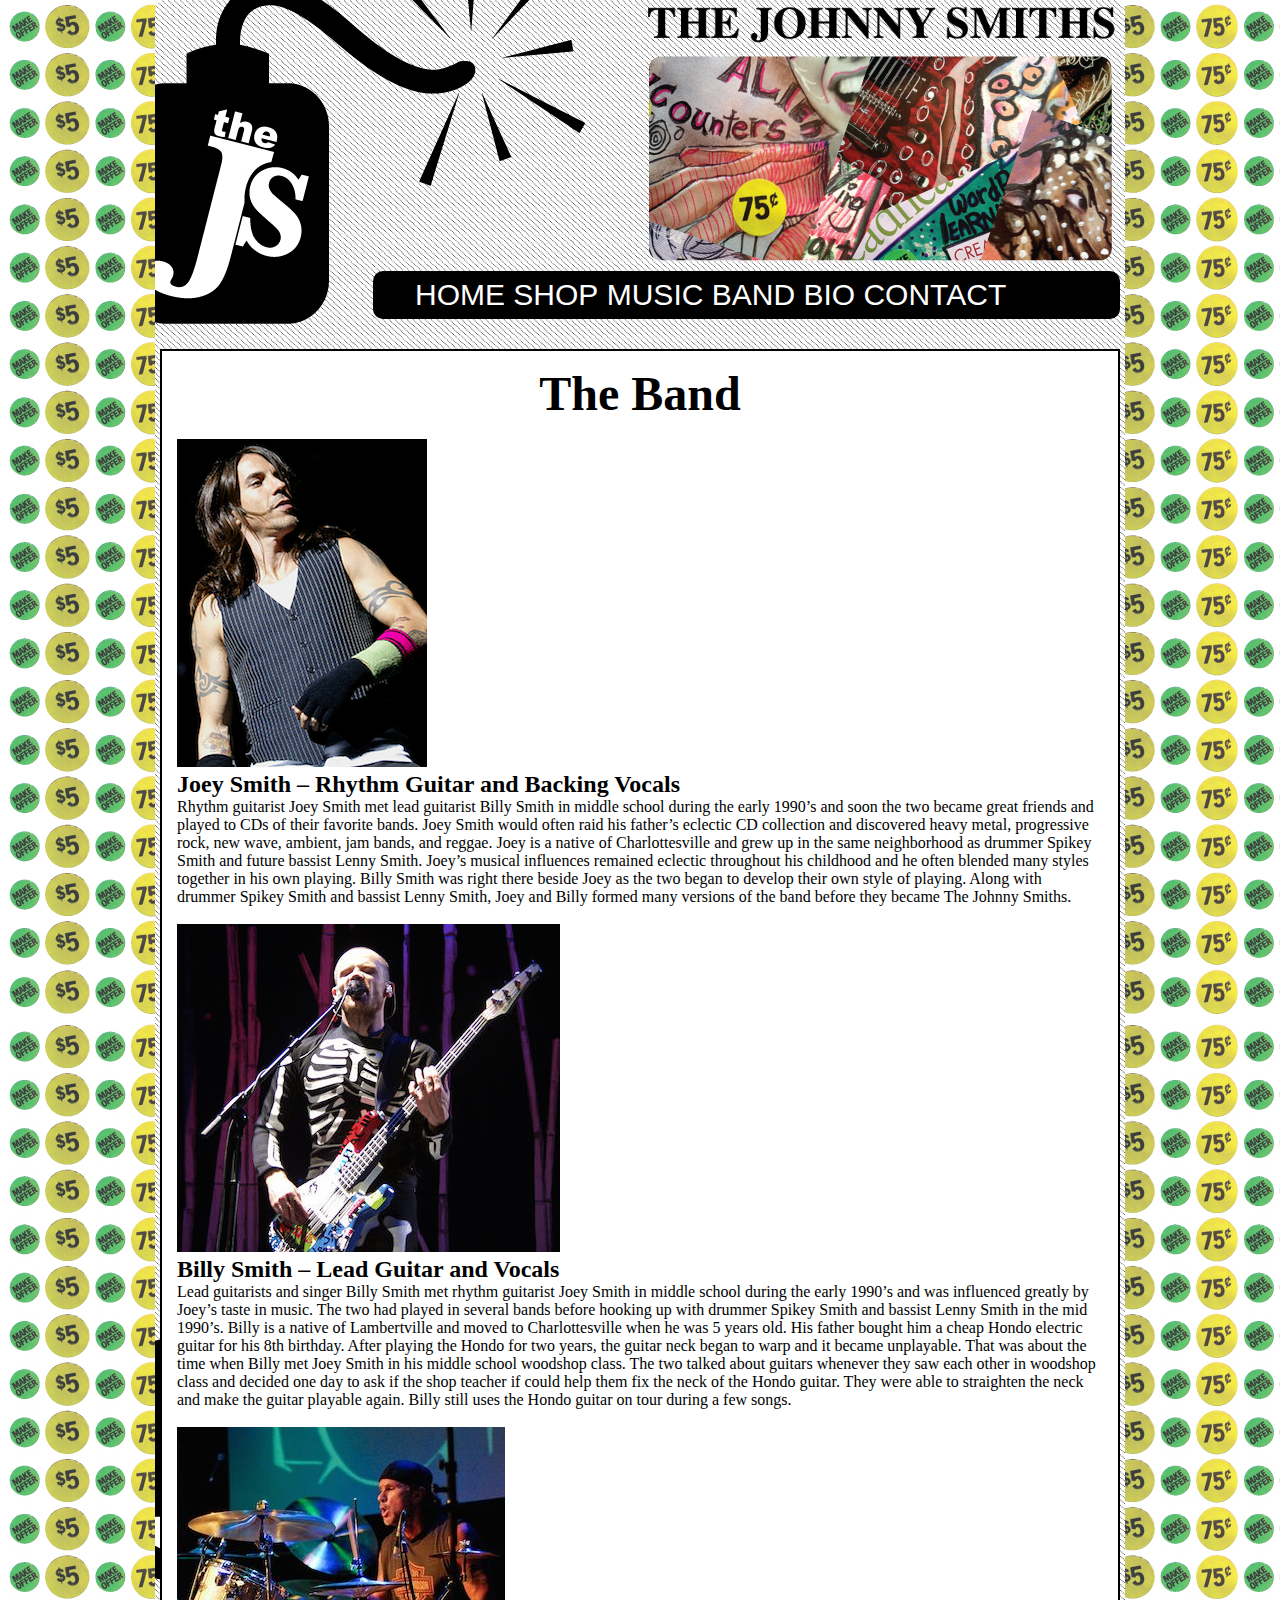
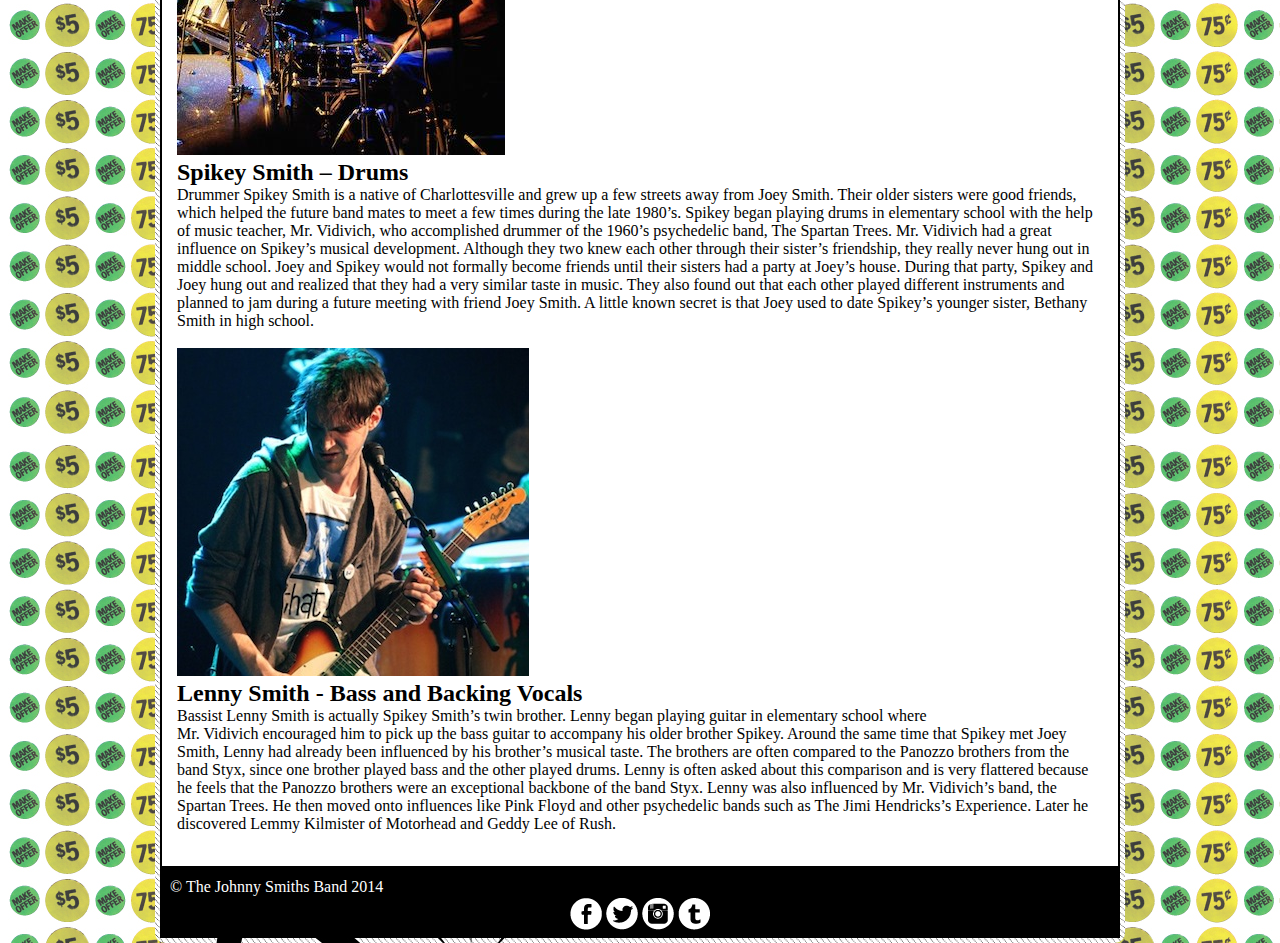
==== bandbio.html @ 7a8f62cf "added" ====
<!doctype html>
<html>
<head>
<meta charset="UTF-8">
<title>The Johnny Smiths: Band Bio</title>
<link href="css/smacss.css" rel="stylesheet" type="text/css">
<script type="text/javascript">
function MM_swapImgRestore() { //v3.0
  var i,x,a=document.MM_sr; for(i=0;a&&i<a.length&&(x=a[i])&&x.oSrc;i++) x.src=x.oSrc;
}
function MM_preloadImages() { //v3.0
  var d=document; if(d.images){ if(!d.MM_p) d.MM_p=new Array();
    var i,j=d.MM_p.length,a=MM_preloadImages.arguments; for(i=0; i<a.length; i++)
    if (a[i].indexOf("#")!=0){ d.MM_p[j]=new Image; d.MM_p[j++].src=a[i];}}
}

function MM_findObj(n, d) { //v4.01
  var p,i,x;  if(!d) d=document; if((p=n.indexOf("?"))>0&&parent.frames.length) {
    d=parent.frames[n.substring(p+1)].document; n=n.substring(0,p);}
  if(!(x=d[n])&&d.all) x=d.all[n]; for (i=0;!x&&i<d.forms.length;i++) x=d.forms[i][n];
  for(i=0;!x&&d.layers&&i<d.layers.length;i++) x=MM_findObj(n,d.layers[i].document);
  if(!x && d.getElementById) x=d.getElementById(n); return x;
}

function MM_swapImage() { //v3.0
  var i,j=0,x,a=MM_swapImage.arguments; document.MM_sr=new Array; for(i=0;i<(a.length-2);i+=3)
   if ((x=MM_findObj(a[i]))!=null){document.MM_sr[j++]=x; if(!x.oSrc) x.oSrc=x.src; x.src=a[i+2];}
}
</script>
</head>

<body onLoad="MM_preloadImages('file:///GUTHRIE/Art Inst./Spring Classes 2014/Intermediate Web Design/projects/proj4/site/images/namelogo2.png','file:///GUTHRIE/Art Inst./Spring Classes 2014/Intermediate Web Design/projects/proj4/site/images/sk8tarded2.png')"> 

	<div id="container">
	
		<div class="layout-mainlogo">
			<a href="#" onMouseOut="MM_swapImgRestore()" onMouseOver="MM_swapImage('the johnny smiths band','','file:images/namelogo2.png"><img src="images/namelogo.png" alt="the johnny smiths band" width="479" height="40" id="thejohnnysmithsband">
			</a>
  
   	 		<a href="music.html"><img src="images/headerimage.png" width="479" height="218" alt="album covers"></a> 
  
  		</div>
		<div class="layout-linkbar">
			<nav>
				<ul>
					<li><a href="index.html">HOME</a></li>
  					<li><a href="shop.html">SHOP</a></li>
    				<li><a href="music.html">MUSIC</a></li>
  					<li><a href="bandbio.html">BAND BIO</a></li>
  					<li><a href="contact.html">CONTACT</a></li>
  				</ul>
			</nav>
		</div>

<br>
	
  <div class="layout-bandbiocontent">
  <h1 div class="layout-h1position">The Band</h1>
  <br>

<img src="images/bandmember1.jpg" alt="Joey Smith">
<br>

<h2>Joey Smith – Rhythm Guitar and Backing Vocals<br>
</h2>
<p div class="layout-bandmemberinfo">Rhythm guitarist Joey Smith met lead guitarist Billy Smith in middle school during the early 1990’s and soon the two became great friends and played to CDs of their favorite bands. Joey Smith would often raid his father’s eclectic CD collection and discovered heavy metal, progressive rock, new wave, ambient, jam bands, and reggae.
  
  Joey is a native of Charlottesville and grew up in the same neighborhood as drummer Spikey Smith and future bassist Lenny Smith. Joey’s musical influences remained eclectic throughout his childhood and he often blended many styles together in his own playing. Billy Smith was right there beside Joey as the two began to develop their own style of playing. Along with drummer Spikey Smith and bassist Lenny Smith, Joey and Billy formed many versions of the band before they became The Johnny Smiths.</p>
<br>

<img src="images/bandmember2.jpg" alt="Billy Smith">
<br>
  
  <h2>Billy Smith – Lead Guitar and Vocals</h2>
<p div class="layout-bandmemberinfo">Lead guitarists and singer Billy Smith met rhythm guitarist Joey Smith in middle school during the early 1990’s and was influenced greatly by Joey’s taste in music. The two had played in several bands before hooking up with drummer Spikey Smith and bassist Lenny Smith in the mid 1990’s. 
Billy is a native of Lambertville and moved to Charlottesville when he was 5 years old. His father bought him a cheap Hondo electric guitar for his 8th birthday. After playing the Hondo for two years, the guitar neck began to warp and it became unplayable. That was about the time when Billy met Joey Smith in his middle school woodshop class. The two talked about guitars whenever they saw each other in woodshop class and decided one day to ask if the shop teacher if could help them fix the neck of the Hondo guitar. They were able to straighten the neck and make the guitar playable again. Billy still uses the Hondo guitar on tour during a few songs. </p>
<br>

<img src="images/bandmember3.jpg" alt="Spikey Smith">
<br>

<h2>Spikey Smith – Drums</h2>

<p div class="layout-bandmemberinfo">Drummer Spikey Smith is a native of Charlottesville and grew up a few streets away from Joey Smith. Their older sisters were good friends, which helped the future band mates to meet a few times during the late 1980’s. Spikey began playing drums in elementary school with the help of music teacher, Mr. Vidivich, who accomplished drummer of the 1960’s psychedelic band, The Spartan Trees. Mr. Vidivich had a great influence on Spikey’s musical development.

Although they two knew each other through their sister’s friendship, they really never hung out in middle school. Joey and Spikey would not formally become friends until their sisters had a party at Joey’s house. During that party, Spikey and Joey hung out and realized that they had a very similar taste in music. They also found out that each other played different instruments and planned to jam during a future meeting with friend Joey Smith. A little known secret is that Joey used to date Spikey’s younger sister, Bethany Smith in high school.</p>
<br>

<img src="images/bandmember4.jpg" alt="Lenny Smith">
<br>

<h2>Lenny Smith - Bass and Backing Vocals</h2>
<p div class="layout-bandmemberinfo">Bassist Lenny Smith is actually Spikey Smith’s twin brother. Lenny began playing guitar in elementary school where </p>
<p div class="layout-bandmemberinfo">Mr. Vidivich encouraged him to pick up the bass guitar to accompany his older brother Spikey. Around the same time that Spikey met Joey Smith, Lenny had already been influenced by his brother’s musical taste. The brothers are often compared to the Panozzo brothers from the band Styx, since one brother played bass and the other played drums. Lenny is often asked about this comparison and is very flattered because he feels that the Panozzo brothers were an exceptional backbone of the band Styx.  
  
  Lenny was also influenced by Mr. Vidivich’s band, the Spartan Trees. He then moved onto influences like Pink Floyd and other psychedelic bands such as The Jimi Hendricks’s Experience. Later he discovered Lemmy Kilmister of Motorhead and Geddy Lee of Rush.</p>



  <br>
  
  
  
  </div>



<footer>
<p>© <a href="index.html">The Johnny Smiths Band</a> 2014</p> <div class="layout-socialnetworkcontent"><a href="https://www.facebook.com/boltzonboard" target="_blank" onMouseOver="MM_swapImage('facebook','','images/facebook2.png',1)" onMouseOut="MM_swapImgRestore()"><img src="images/facebook.png" alt="facebook" width="36" height="35" id="facebook"></a><a href="https://twitter.com/boltzonboard" target="_blank" onMouseOver="MM_swapImage('twitter','','images/twitter2.png',1)" onMouseOut="MM_swapImgRestore()"><img src="images/twitter.png" alt="twitter" width="36" height="35" id="twitter"></a><a href="http://instagram.com/boltzonboard#" target="_blank" onMouseOver="MM_swapImage('instgram','','images/instagram2.png',1)" onMouseOut="MM_swapImgRestore()"><img src="images/instagram.png" alt="instgram" width="36" height="35" id="instgram"></a><a href="http://boltzonboard.tumblr.com/" target="_blank" onMouseOver="MM_swapImage('tumblr','','images/tumblr2.png',1)" onMouseOut="MM_swapImgRestore()"><img src="images/tumblr.png" alt="tumblr" width="36" height="35" id="tumblr"></a></div>

</footer>









</div>
</body>
</html>
---- css/smacss.css ----
@charset "UTF-8";
/* CSS Document */




/* Base */

*{
	margin:0;
	padding:0;
}

body {
	background-image:url(../images/background.jpg)
}

header {
	margin-right: auto;
	margin-left: auto;
	text-align:right;
}

footer {
	height:50px;
	background-color:#000;
	color:#FFF;
	left: auto;
	top: auto;
	right: auto;
	bottom: auto;
	margin: auto;
	padding:10px;
	clear:both;
	
}

nav {
	width: 698px;
	background-color: #000;
	-webkit-border-radius: 10px 10px 10px 10px;
	border-radius: 10px 10px 10px 10px;
	font-family: "Arial Black", Gadget, sans-serif;
	color: #FFF;
	text-decoration: none;
	font-style: normal;
	line-height: normal;
	font-weight: normal;
	font-variant: normal;
	text-transform: none;
	list-style-type: none;
	float: right;
	padding: 7px;
	font-size: 30px;
	padding-left: 42px;	
}

nav li {
	display:inline;
}

a:link {
	color: #FFF;
	text-decoration: none;
}
a:visited {
	text-decoration: none;
	color: #FFF;
}
a:hover {
	text-decoration: none;
	color: #999;
}
a:active {
	text-decoration: none;
	color: #333;
}


audio {
	width:390px;
	padding:5px;
		
}


form {
	background-color:#000;
	width:400px;
	padding:10px;
	overflow:hidden;
	margin:20px;
	-webkit-border-radius: 10px 10px 10px 10px;
	border-radius: 10px 10px 10px 10px;
}

fieldset{
	border:none;
	margin-bottom:25px;
}

legend{
	text-transform: uppercase;
	margin-bottom: 10px;
	padding: 5px;
	border-bottom: 1px solid black;
	color: #FFF;
}

label{
	color:#FFF;
}

textarea{
	width:300px;
	height:150px;
}

form li{
	list-style:none;
	margin-bottom:10px;
	  
}




/* Layout */

#container {
	width:960px;
	background-image:url(../images/backgroundfront.jpg);
	background-repeat:repeat-y;
	margin-right: auto;
	margin-left: auto;
	padding:5px;
	-webkit-border-radius: 10px 10px 10px 10px;
	border-radius: 10px 10px 10px 10px;
}


.layout-linkbar {
	height:60px;
	left: auto;
	top: auto;
	right: auto;
	bottom: auto;
	margin: auto;
}

.layout-albumcontent {
	width:400px;
	margin: auto;
	text-align:center;
	float:left;
}
#layout-bandmemberinfo {
	background-color: #000;
	font-family: "Arial Black", Gadget, sans-serif;
	color: #FFF;
	width:100px;	
}
.layout-albumcover {
	width:386px;
	background-color:#000;
	color:#fff;
	left: auto;
	top: auto;
	right: auto;
	bottom: auto;
	margin: auto;
	padding:7px;
	text-align:center;
}
.layout-maincontent {
	margin: auto;
	text-align:center;
}
.layout-bandbiocontent {
	background-color: #FFF;
	border: 2px solid #000;
	color: #000;	
	padding:15px;
	
}
.layout-h1position {
	text-align:center;
	font-size: 3em;
}
.layout-paragraphfontsize {
	font-size:16px;
}
.layout-contactcontent {
	text-align:center;
	float:left;
	padding:20px;
}
#layout-adpositioning {
	text-align:center;
	float:right;
	padding:20px;
}
#layout-musicsection {
	width:800px;
	margin:auto;
}
#layout-twittertitle {
	width:180px;
	margin:auto;
	background-color:#000;
	font-family:Arial, Helvetica, sans-serif;
	font-size:17px;
	color:#FFF;
	-webkit-border-radius: 10px 10px 10px 10px;
	border-radius: 10px 10px 10px 10px;
	text-align:center;
	padding-top:4px;
	padding-bottom:4px;
	padding-left:2px;
	padding-right:2px;
}
#layout-shopcontent {
	text-align:center;
}
#layout-copyrightsection {
	width:750px;
	margin:auto;
	background-color:#000;
	font-family:Arial, Helvetica, sans-serif;
	font-size:15px;
	color:#FFF;
	-webkit-border-radius: 10px 10px 10px 10px;
	border-radius: 10px 10px 10px 10px;
	text-align:center;
	padding-top:4px;
	padding-bottom:4px;
	padding-left:2px;
	padding-right:2px;
}
.layout-socialnetworkcontent {
	text-align:center;
}
.layout-mainlogo {
	text-align:right;
}
#layout-tourdatesection {
	margin: auto;
	float:left;
}
#layout-maininfosection {
	width: 707px;
	height: 242px;
	float: right;
	padding:10px;
	background-color: #FFF;
	border: 2px solid #000;	
	-webkit-border-radius: 10px 10px 10px 10px;
	border-radius: 10px 10px 10px 10px;
}
#layout-mainphotosection {
	float: right;
}
#layout-submitbutton {
	float:right;
}
/* Module */
/* State */
/* Theme */

#maininfo p::first-letter {
    font-size: 200%;
    color: #000;
}
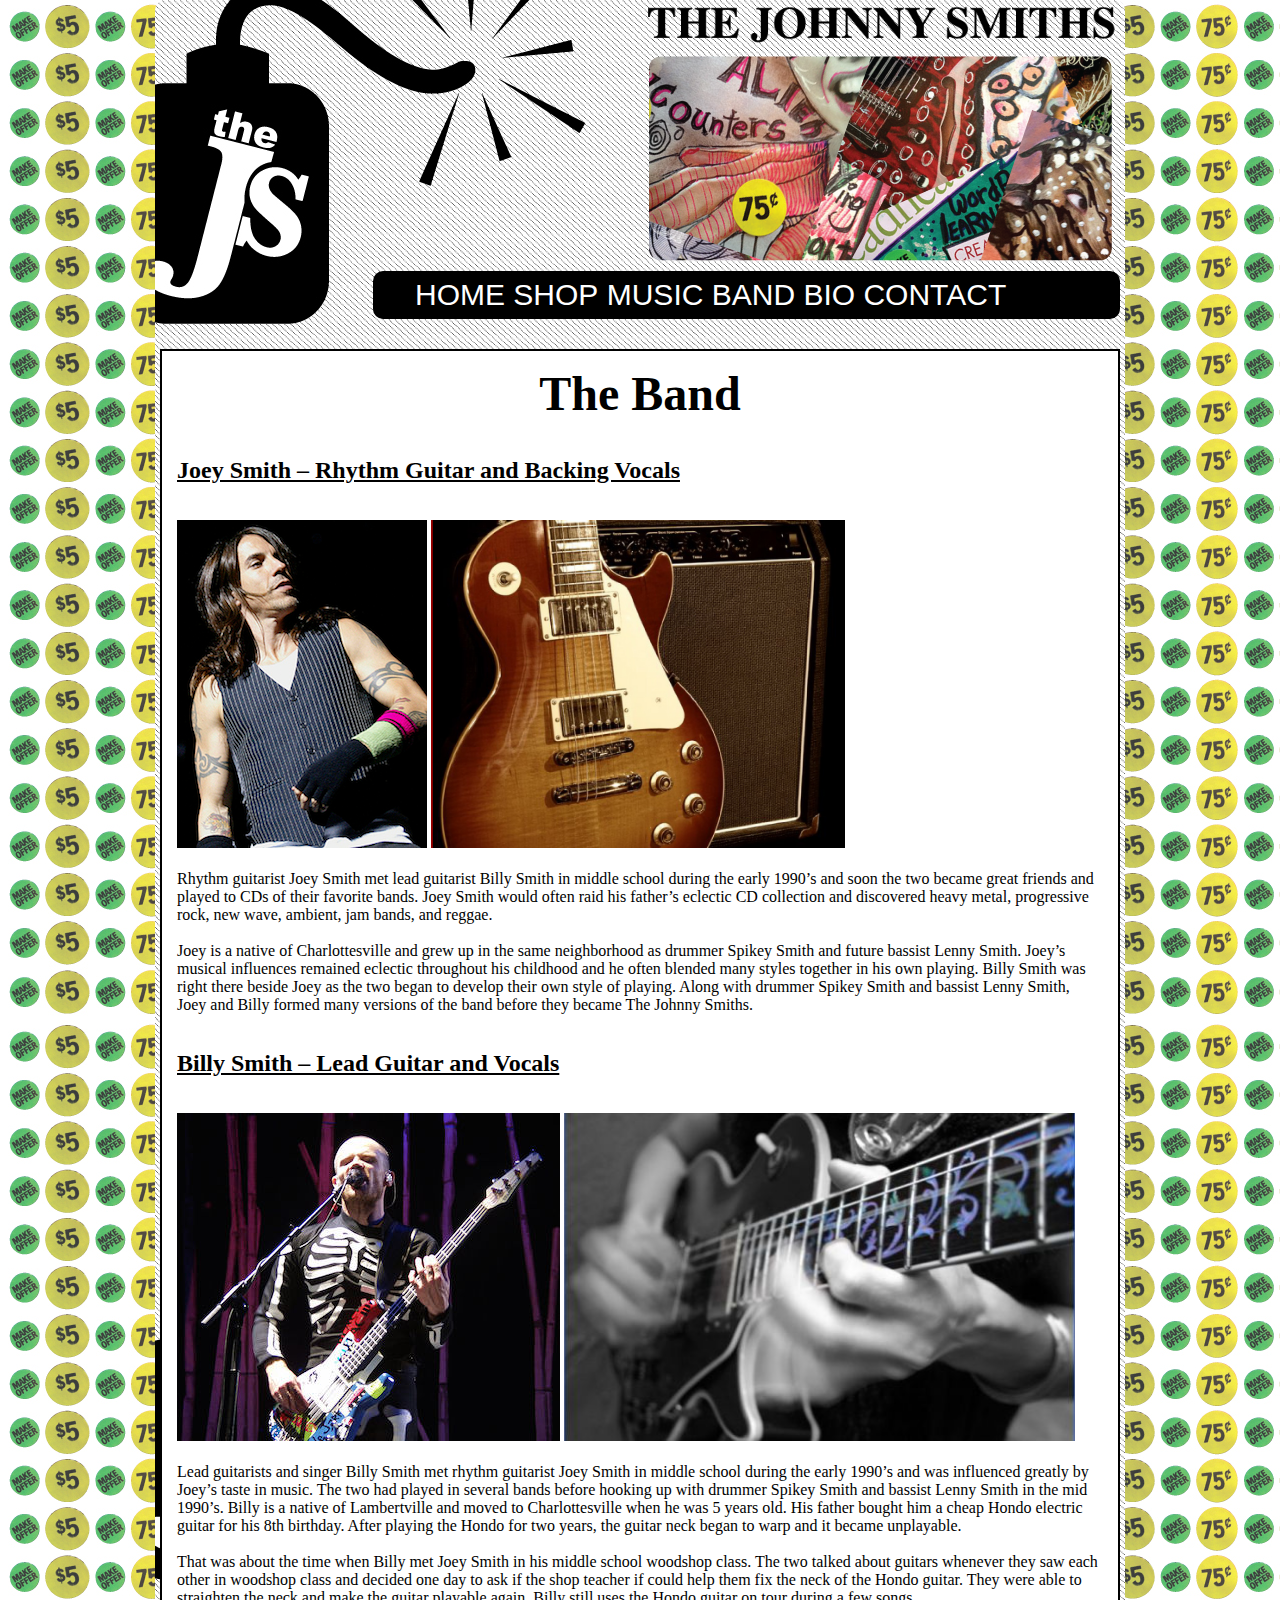
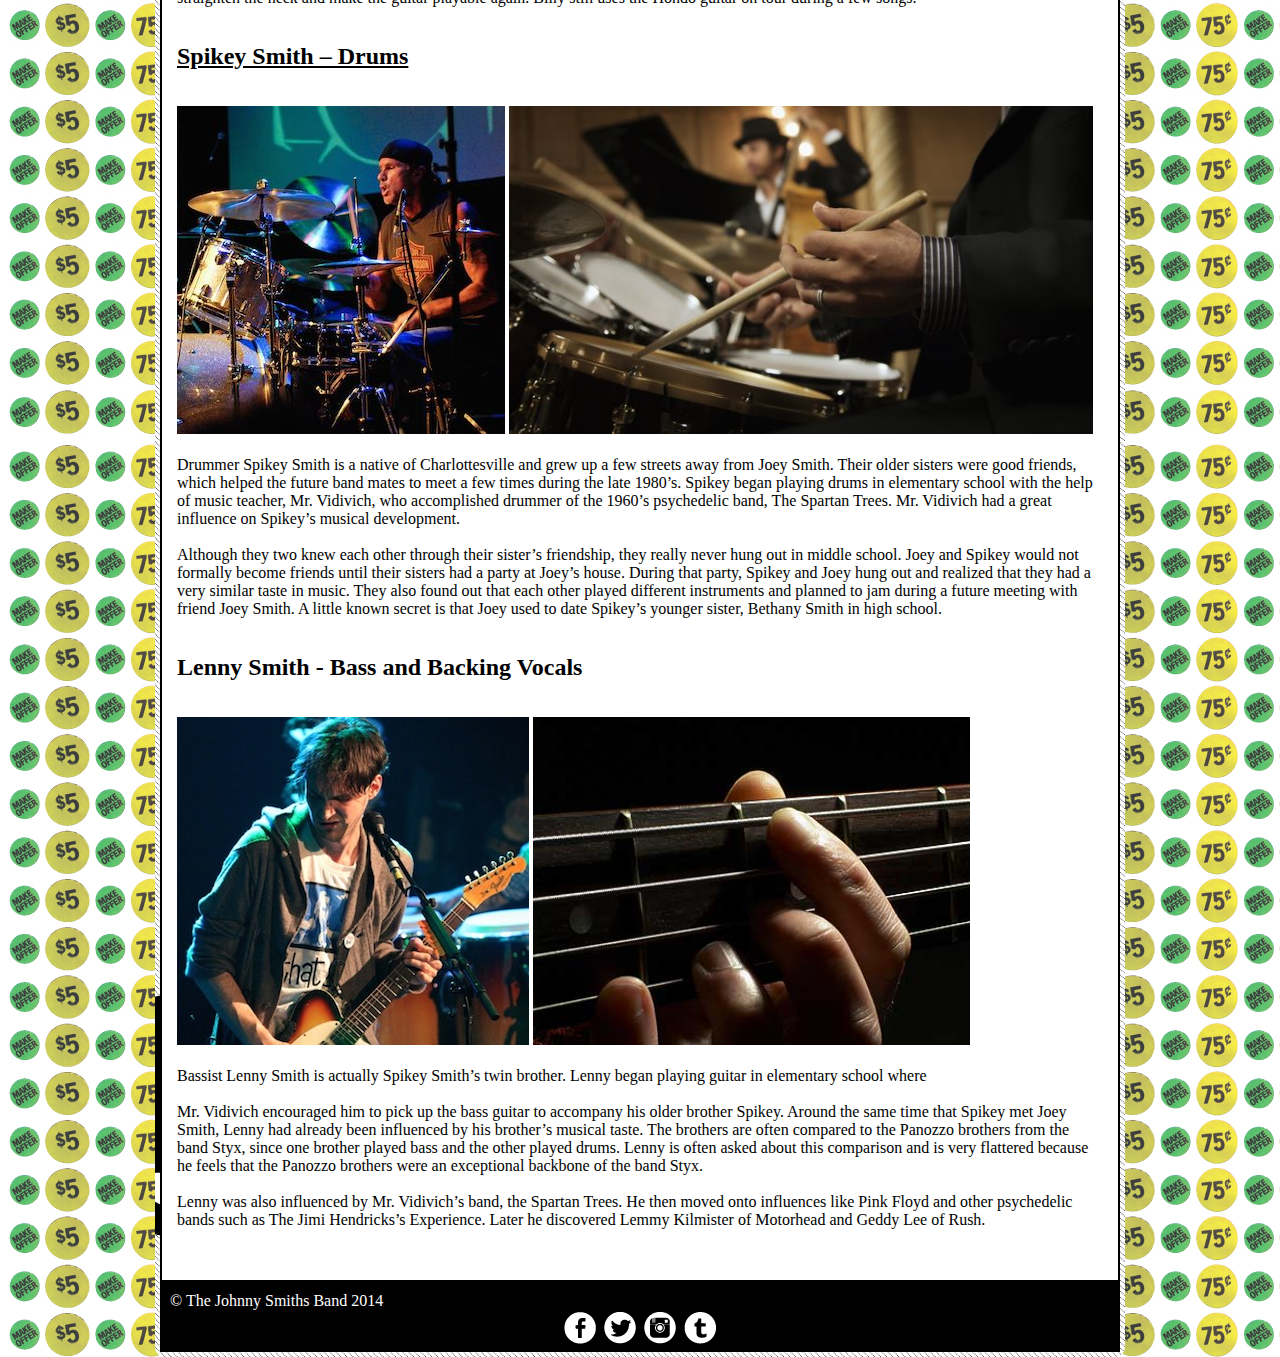
==== commit bfa0a8de: "updated" ====
--- a/bandbio.html
+++ b/bandbio.html
@@ -53,70 +53,70 @@
 		</div>
 
 <br>
-	
-  <div class="layout-bandbiocontent">
-  <h1 div class="layout-h1position">The Band</h1>
-  <br>
-
-<img src="images/bandmember1.jpg" alt="Joey Smith">
-<br>
-
-<h2>Joey Smith – Rhythm Guitar and Backing Vocals<br>
-</h2>
-<p div class="layout-bandmemberinfo">Rhythm guitarist Joey Smith met lead guitarist Billy Smith in middle school during the early 1990’s and soon the two became great friends and played to CDs of their favorite bands. Joey Smith would often raid his father’s eclectic CD collection and discovered heavy metal, progressive rock, new wave, ambient, jam bands, and reggae.
+	<div class="layout-bandbiocontent">
+  		<h1 div class="layout-h1position">The Band</h1>
+  			<br><br>
+  			<h2><u>Joey Smith – Rhythm Guitar and Backing Vocals</u></h2>
+			<br><br>
+				<img src="images/bandmember1.jpg" alt="Joey Smith" height="328px">
+				<img src="images/bandbio/1.jpg" alt="Joey Smith" height="328px">
+			<br><br>
+					
+						<p div class="layout-bandmemberinfo">Rhythm guitarist Joey Smith met lead guitarist Billy Smith in middle school during the early 1990’s and soon the two became great friends and played to CDs of their favorite bands. Joey Smith would often raid his father’s eclectic CD collection and discovered heavy metal, progressive rock, new wave, ambient, jam bands, and reggae.</p>
+  			<br>
+ 						<p div class="layout-bandmemberinfo">Joey is a native of Charlottesville and grew up in the same neighborhood as drummer Spikey Smith and future bassist Lenny Smith. Joey’s musical influences remained eclectic throughout his childhood and he often blended many styles together in his own playing. Billy Smith was right there beside Joey as the two began to develop their own style of playing. Along with drummer Spikey Smith and bassist Lenny Smith, Joey and Billy formed many versions of the band before they became The Johnny Smiths.</p>
+			<br><br>
+			
+		<h2><u>Billy Smith – Lead Guitar and Vocals</u></h2>
+			<br><br>
+				<img src="images/bandmember2.jpg" alt="Billy Smith" height="328px">
+				<img src="images/bandbio/2.jpg" alt="Billy Smith" height="328px">
+			<br><br>
   
-  Joey is a native of Charlottesville and grew up in the same neighborhood as drummer Spikey Smith and future bassist Lenny Smith. Joey’s musical influences remained eclectic throughout his childhood and he often blended many styles together in his own playing. Billy Smith was right there beside Joey as the two began to develop their own style of playing. Along with drummer Spikey Smith and bassist Lenny Smith, Joey and Billy formed many versions of the band before they became The Johnny Smiths.</p>
-<br>
-
-<img src="images/bandmember2.jpg" alt="Billy Smith">
-<br>
-  
-  <h2>Billy Smith – Lead Guitar and Vocals</h2>
-<p div class="layout-bandmemberinfo">Lead guitarists and singer Billy Smith met rhythm guitarist Joey Smith in middle school during the early 1990’s and was influenced greatly by Joey’s taste in music. The two had played in several bands before hooking up with drummer Spikey Smith and bassist Lenny Smith in the mid 1990’s. 
-Billy is a native of Lambertville and moved to Charlottesville when he was 5 years old. His father bought him a cheap Hondo electric guitar for his 8th birthday. After playing the Hondo for two years, the guitar neck began to warp and it became unplayable. That was about the time when Billy met Joey Smith in his middle school woodshop class. The two talked about guitars whenever they saw each other in woodshop class and decided one day to ask if the shop teacher if could help them fix the neck of the Hondo guitar. They were able to straighten the neck and make the guitar playable again. Billy still uses the Hondo guitar on tour during a few songs. </p>
-<br>
-
-<img src="images/bandmember3.jpg" alt="Spikey Smith">
-<br>
-
-<h2>Spikey Smith – Drums</h2>
-
-<p div class="layout-bandmemberinfo">Drummer Spikey Smith is a native of Charlottesville and grew up a few streets away from Joey Smith. Their older sisters were good friends, which helped the future band mates to meet a few times during the late 1980’s. Spikey began playing drums in elementary school with the help of music teacher, Mr. Vidivich, who accomplished drummer of the 1960’s psychedelic band, The Spartan Trees. Mr. Vidivich had a great influence on Spikey’s musical development.
-
-Although they two knew each other through their sister’s friendship, they really never hung out in middle school. Joey and Spikey would not formally become friends until their sisters had a party at Joey’s house. During that party, Spikey and Joey hung out and realized that they had a very similar taste in music. They also found out that each other played different instruments and planned to jam during a future meeting with friend Joey Smith. A little known secret is that Joey used to date Spikey’s younger sister, Bethany Smith in high school.</p>
-<br>
-
-<img src="images/bandmember4.jpg" alt="Lenny Smith">
-<br>
-
-<h2>Lenny Smith - Bass and Backing Vocals</h2>
-<p div class="layout-bandmemberinfo">Bassist Lenny Smith is actually Spikey Smith’s twin brother. Lenny began playing guitar in elementary school where </p>
-<p div class="layout-bandmemberinfo">Mr. Vidivich encouraged him to pick up the bass guitar to accompany his older brother Spikey. Around the same time that Spikey met Joey Smith, Lenny had already been influenced by his brother’s musical taste. The brothers are often compared to the Panozzo brothers from the band Styx, since one brother played bass and the other played drums. Lenny is often asked about this comparison and is very flattered because he feels that the Panozzo brothers were an exceptional backbone of the band Styx.  
-  
-  Lenny was also influenced by Mr. Vidivich’s band, the Spartan Trees. He then moved onto influences like Pink Floyd and other psychedelic bands such as The Jimi Hendricks’s Experience. Later he discovered Lemmy Kilmister of Motorhead and Geddy Lee of Rush.</p>
-
-
-
-  <br>
-  
-  
-  
-  </div>
-
-
-
+  					
+						<p div class="layout-bandmemberinfo">Lead guitarists and singer Billy Smith met rhythm guitarist Joey Smith in middle school during the early 1990’s and was influenced greatly by Joey’s taste in music. The two had played in several bands before hooking up with drummer Spikey Smith and bassist Lenny Smith in the mid 1990’s. Billy is a native of Lambertville and moved to Charlottesville when he was 5 years old. His father bought him a cheap Hondo electric guitar for his 8th birthday. After playing the Hondo for two years, the guitar neck began to warp and it became unplayable.</p>
+			<br>
+						<p div class="layout-bandmemberinfo">That was about the time when Billy met Joey Smith in his middle school woodshop class. The two talked about guitars whenever they saw each other in woodshop class and decided one day to ask if the shop teacher if could help them fix the neck of the Hondo guitar. They were able to straighten the neck and make the guitar playable again. Billy still uses the Hondo guitar on tour during a few songs. </p>
+			<br><br>
+			
+		<h2><u>Spikey Smith – Drums</u></h2>
+			<br><br>
+				<img src="images/bandmember3.jpg" alt="Spikey Smith" height="328px">
+				<img src="images/bandbio/3.jpg" alt="Spikey Smith" height="328px">
+			<br><br>
+					
+						<p div class="layout-bandmemberinfo">Drummer Spikey Smith is a native of Charlottesville and grew up a few streets away from Joey Smith. Their older sisters were good friends, which helped the future band mates to meet a few times during the late 1980’s. Spikey began playing drums in elementary school with the help of music teacher, Mr. Vidivich, who accomplished drummer of the 1960’s psychedelic band, The Spartan Trees. Mr. Vidivich had a great influence on Spikey’s musical development.</p>
+			<br>
+						<p div class="layout-bandmemberinfo">Although they two knew each other through their sister’s friendship, they really never hung out in middle school. Joey and Spikey would not formally become friends until their sisters had a party at Joey’s house. During that party, Spikey and Joey hung out and realized that they had a very similar taste in music. They also found out that each other played different instruments and planned to jam during a future meeting with friend Joey Smith. A little known secret is that Joey used to date Spikey’s younger sister, Bethany Smith in high school.</p>
+			<br><br>
+			
+			<h2>Lenny Smith - Bass and Backing Vocals</h2>
+			<br><br>
+				<img src="images/bandmember4.jpg" alt="Lenny Smith" height="328px">
+				<img src="images/bandbio/4.jpg" alt="Lenny Smith" height="328px">
+			<br><br>
+					
+						<p div class="layout-bandmemberinfo">Bassist Lenny Smith is actually Spikey Smith’s twin brother. Lenny began playing guitar in elementary school where </p>
+			<br>						
+						<p div class="layout-bandmemberinfo">Mr. Vidivich encouraged him to pick up the bass guitar to accompany his older brother Spikey. Around the same time that Spikey met Joey Smith, Lenny had already been influenced by his brother’s musical taste. The brothers are often compared to the Panozzo brothers from the band Styx, since one brother played bass and the other played drums. Lenny is often asked about this comparison and is very flattered because he feels that the Panozzo brothers were an exceptional backbone of the band Styx.</p>  
+			<br>
+  						<p div class="layout-bandmemberinfo">Lenny was also influenced by Mr. Vidivich’s band, the Spartan Trees. He then moved onto influences like Pink Floyd and other psychedelic bands such as The Jimi Hendricks’s Experience. Later he discovered Lemmy Kilmister of Motorhead and Geddy Lee of Rush.</p>
+  			<br><br>
+ 	</div>
+ 	
 <footer>
-<p>© <a href="index.html">The Johnny Smiths Band</a> 2014</p> <div class="layout-socialnetworkcontent"><a href="https://www.facebook.com/boltzonboard" target="_blank" onMouseOver="MM_swapImage('facebook','','images/facebook2.png',1)" onMouseOut="MM_swapImgRestore()"><img src="images/facebook.png" alt="facebook" width="36" height="35" id="facebook"></a><a href="https://twitter.com/boltzonboard" target="_blank" onMouseOver="MM_swapImage('twitter','','images/twitter2.png',1)" onMouseOut="MM_swapImgRestore()"><img src="images/twitter.png" alt="twitter" width="36" height="35" id="twitter"></a><a href="http://instagram.com/boltzonboard#" target="_blank" onMouseOver="MM_swapImage('instgram','','images/instagram2.png',1)" onMouseOut="MM_swapImgRestore()"><img src="images/instagram.png" alt="instgram" width="36" height="35" id="instgram"></a><a href="http://boltzonboard.tumblr.com/" target="_blank" onMouseOver="MM_swapImage('tumblr','','images/tumblr2.png',1)" onMouseOut="MM_swapImgRestore()"><img src="images/tumblr.png" alt="tumblr" width="36" height="35" id="tumblr"></a></div>
+	<p>© <a href="index.html">The Johnny Smiths Band</a> 2014</p> 
+		<div class="layout-socialnetworkcontent">
+			<a href="https://www.facebook.com/boltzonboard" target="_blank" onMouseOver="MM_swapImage('facebook','','images/facebook2.png',1)" onMouseOut="MM_swapImgRestore()"><img src="images/facebook.png" alt="facebook" width="36" height="35" id="facebook"></a>
+			
+			<a href="https://twitter.com/boltzonboard" target="_blank" onMouseOver="MM_swapImage('twitter','','images/twitter2.png',1)" onMouseOut="MM_swapImgRestore()"><img src="images/twitter.png" alt="twitter" width="36" height="35" id="twitter"></a>
+			
+			<a href="http://instagram.com/boltzonboard#" target="_blank" onMouseOver="MM_swapImage('instgram','','images/instagram2.png',1)" onMouseOut="MM_swapImgRestore()"><img src="images/instagram.png" alt="instgram" width="36" height="35" id="instgram"></a>
+			
+			<a href="http://boltzonboard.tumblr.com/" target="_blank" onMouseOver="MM_swapImage('tumblr','','images/tumblr2.png',1)" onMouseOut="MM_swapImgRestore()"><img src="images/tumblr.png" alt="tumblr" width="36" height="35" id="tumblr"></a>
+		</div>
 
 </footer>
-
-
-
-
-
-
-
-
 
 </div>
 </body>
--- a/css/smacss.css
+++ b/css/smacss.css
@@ -263,6 +263,12 @@
 #layout-submitbutton {
 	float:right;
 }
+.float-right {
+	float: right;
+}
+.float-left {
+	float: left;
+}
 /* Module */
 /* State */
 /* Theme */
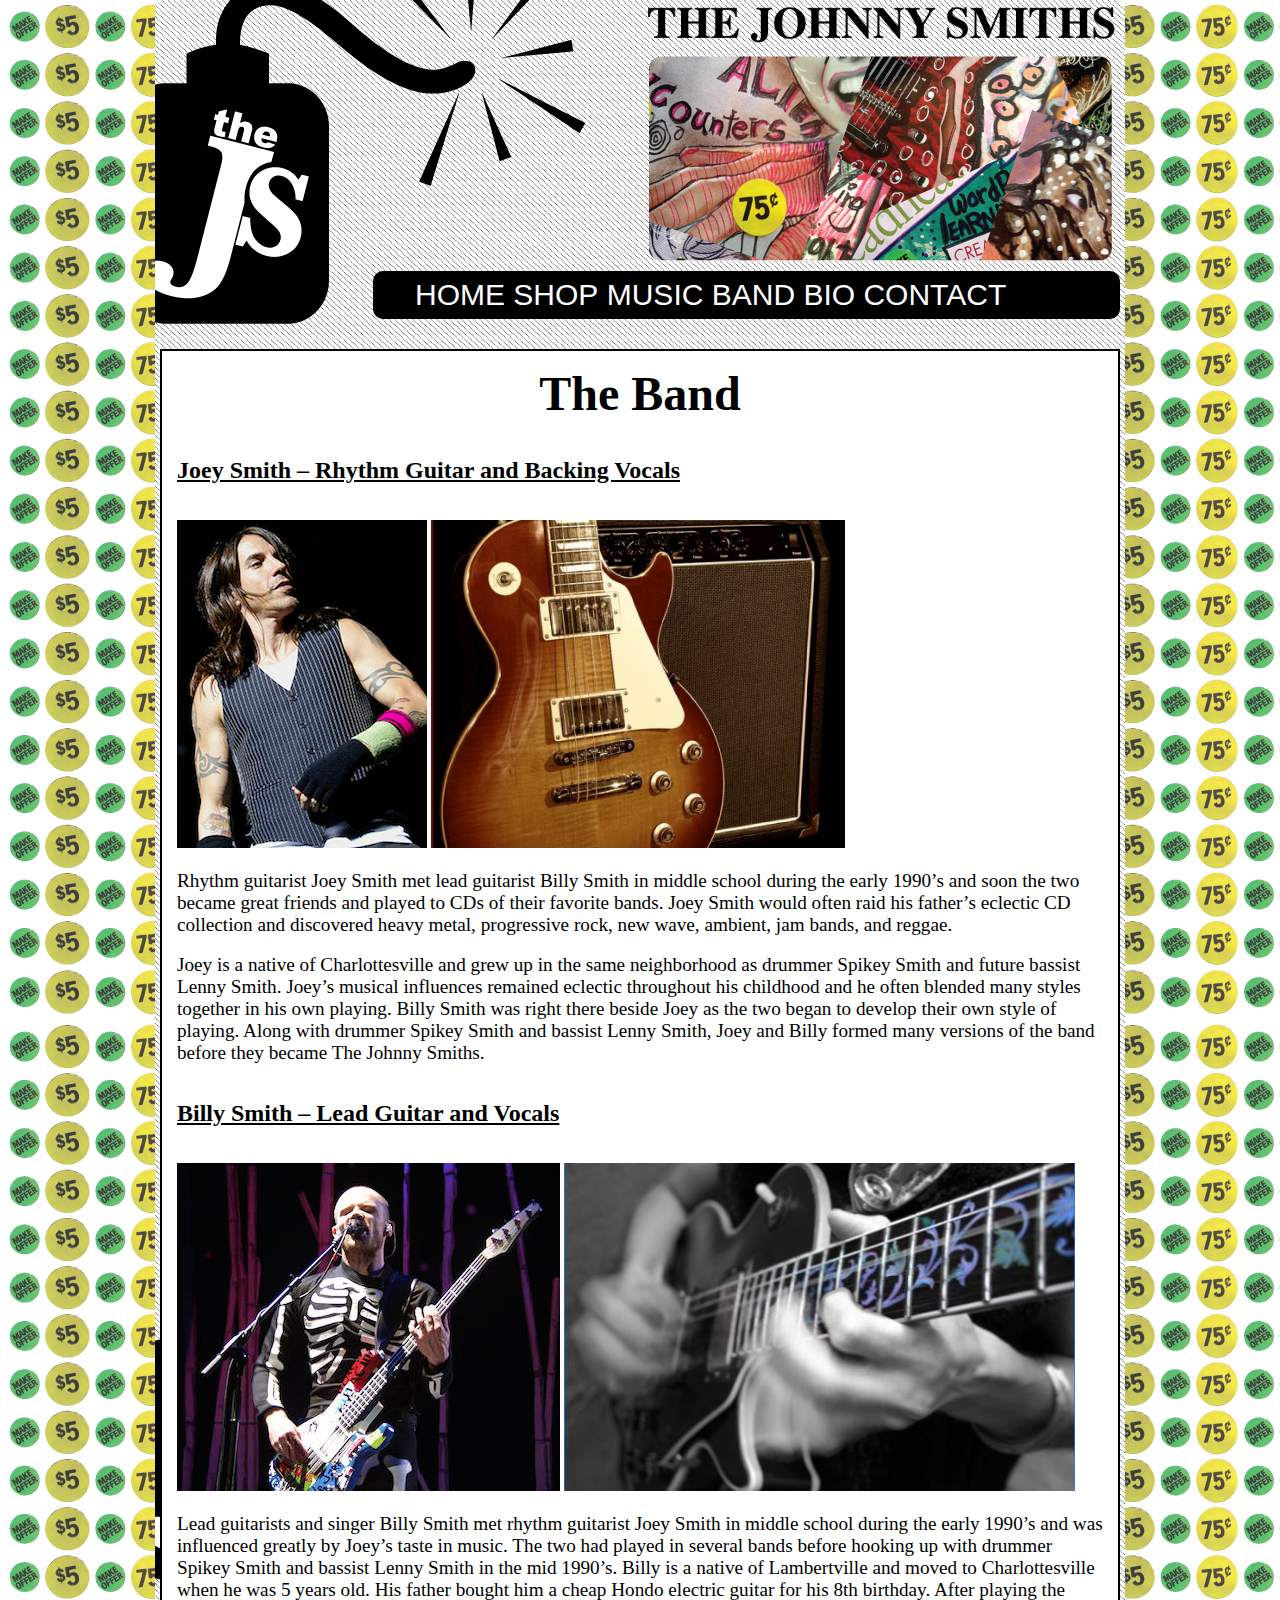
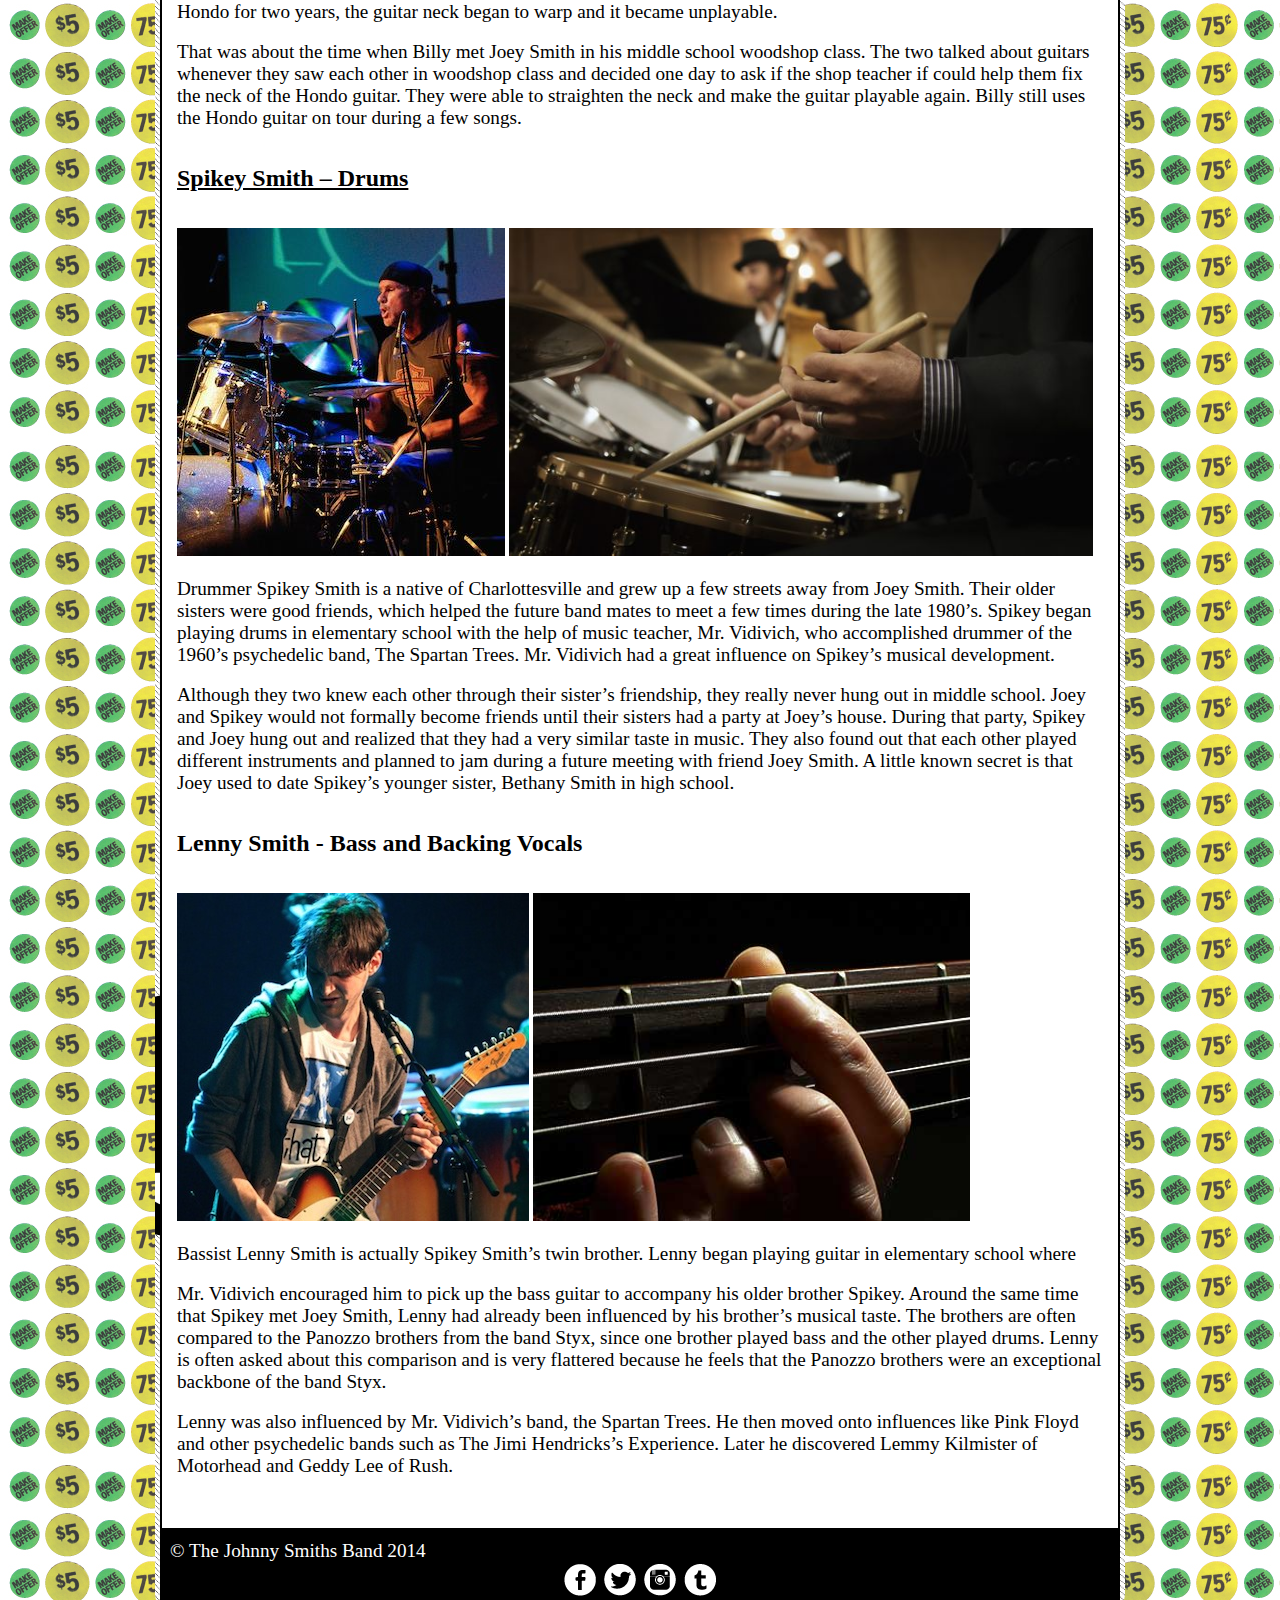
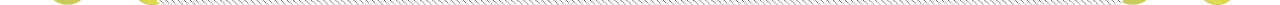
==== commit 0a408f07: "updated" ====
--- a/bandbio.html
+++ b/bandbio.html
@@ -44,7 +44,7 @@
 			<nav>
 				<ul>
 					<li><a href="index.html">HOME</a></li>
-  					<li><a href="shop.html">SHOP</a></li>
+  					<li><a href="http://thejohnnysmiths.bigcartel.com/">SHOP</a></li>
     				<li><a href="music.html">MUSIC</a></li>
   					<li><a href="bandbio.html">BAND BIO</a></li>
   					<li><a href="contact.html">CONTACT</a></li>
@@ -115,7 +115,6 @@
 			
 			<a href="http://boltzonboard.tumblr.com/" target="_blank" onMouseOver="MM_swapImage('tumblr','','images/tumblr2.png',1)" onMouseOut="MM_swapImgRestore()"><img src="images/tumblr.png" alt="tumblr" width="36" height="35" id="tumblr"></a>
 		</div>
-
 </footer>
 
 </div>
--- a/css/smacss.css
+++ b/css/smacss.css
@@ -32,6 +32,11 @@
 	margin: auto;
 	padding:10px;
 	clear:both;
+	
+}
+
+p {
+	font-size: 1.2em;
 	
 }
 
@@ -122,10 +127,11 @@
 	  
 }
 
-
-
-
 /* Layout */
+
+.drop-cap {
+	font-size: 1.5em;
+}
 
 #container {
 	width:960px;
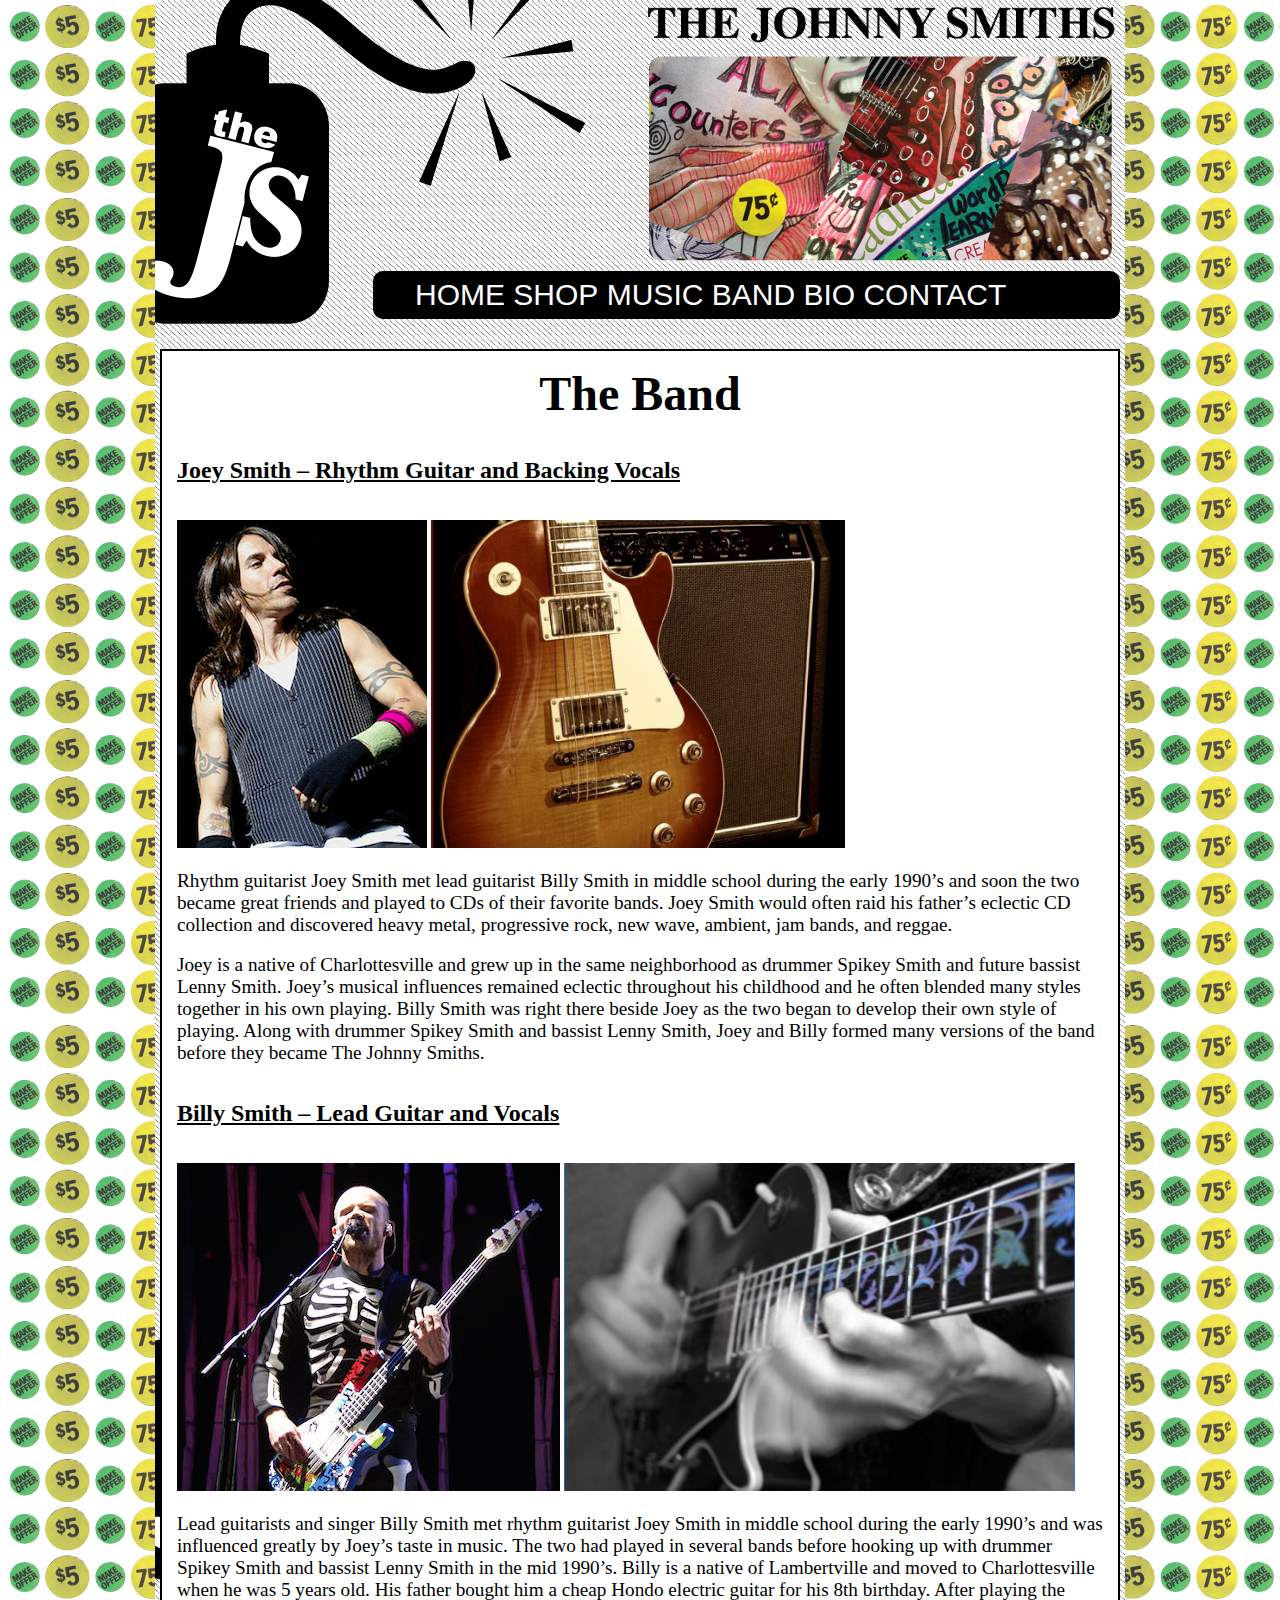
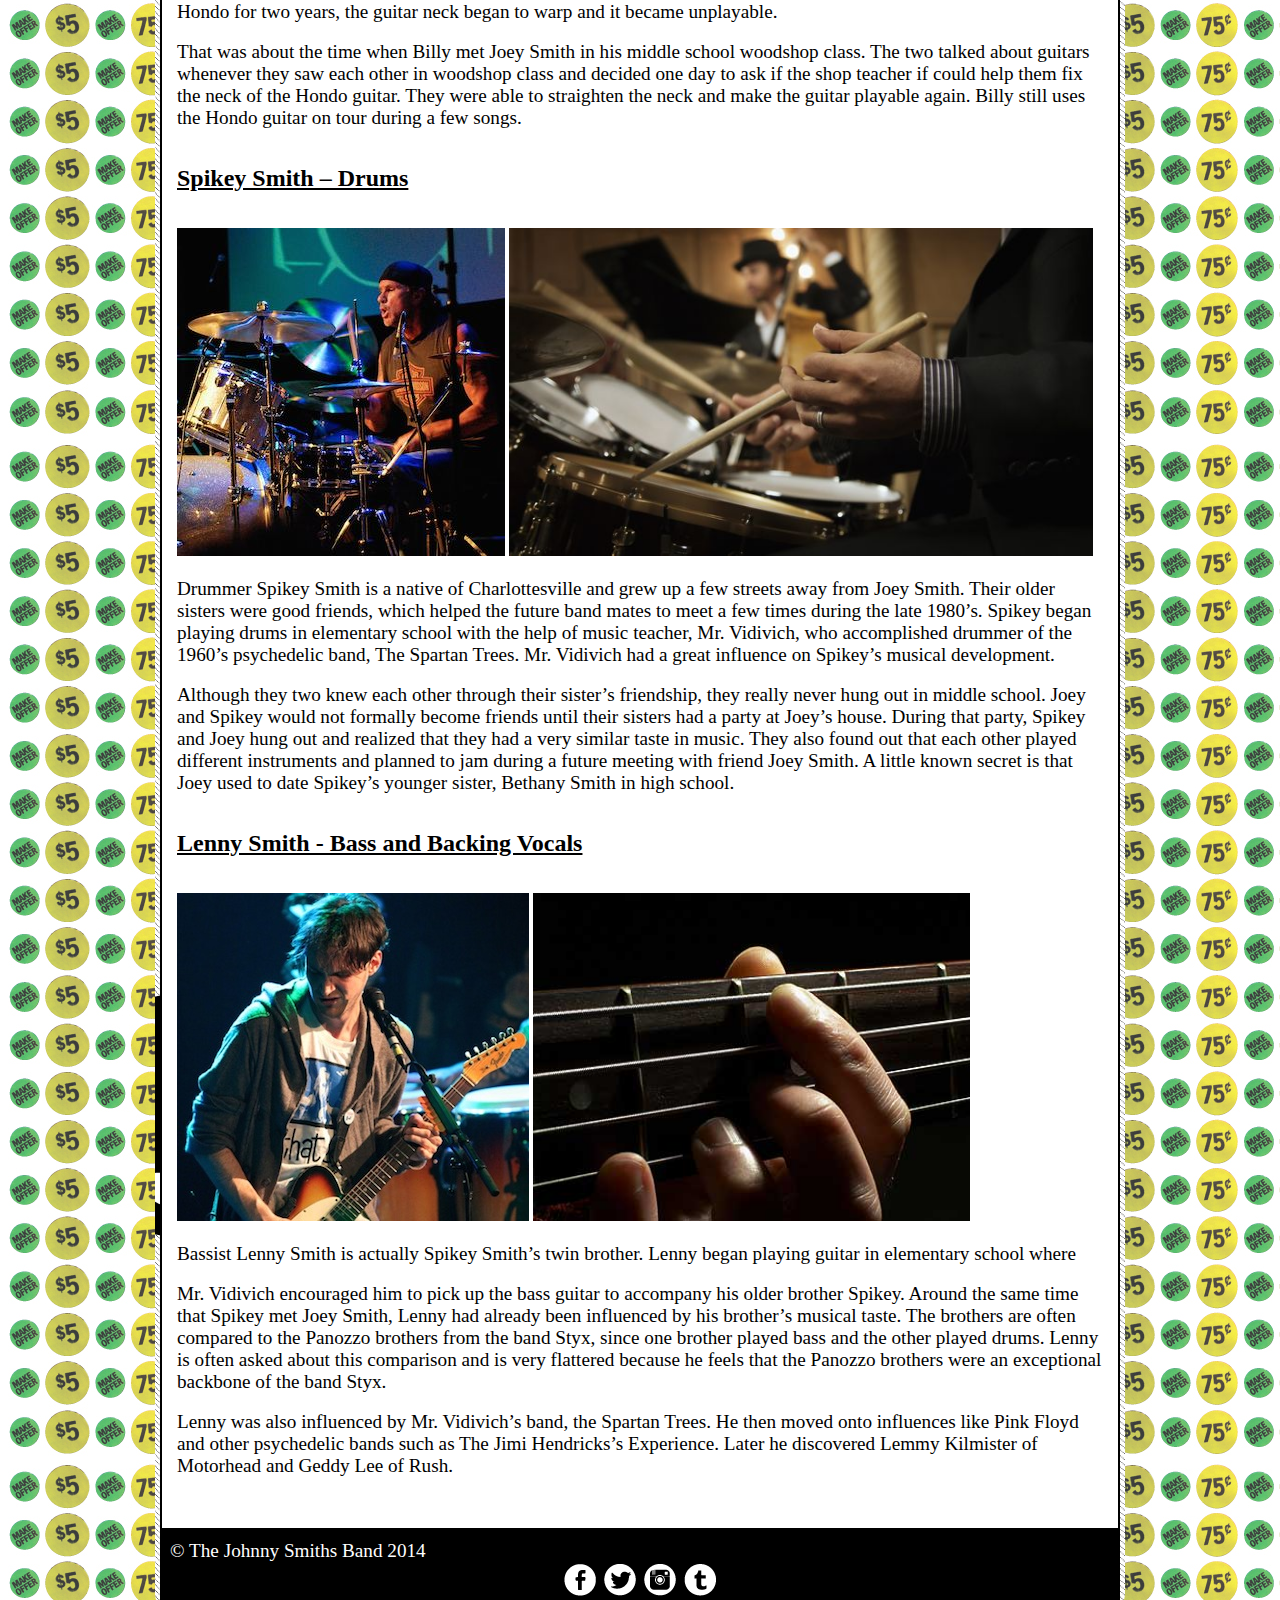
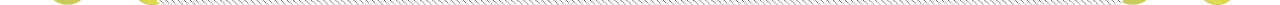
==== commit 86ede338: "updated & finished site" ====
--- a/bandbio.html
+++ b/bandbio.html
@@ -90,7 +90,7 @@
 						<p div class="layout-bandmemberinfo">Although they two knew each other through their sister’s friendship, they really never hung out in middle school. Joey and Spikey would not formally become friends until their sisters had a party at Joey’s house. During that party, Spikey and Joey hung out and realized that they had a very similar taste in music. They also found out that each other played different instruments and planned to jam during a future meeting with friend Joey Smith. A little known secret is that Joey used to date Spikey’s younger sister, Bethany Smith in high school.</p>
 			<br><br>
 			
-			<h2>Lenny Smith - Bass and Backing Vocals</h2>
+			<h2><u>Lenny Smith - Bass and Backing Vocals</u></h2>
 			<br><br>
 				<img src="images/bandmember4.jpg" alt="Lenny Smith" height="328px">
 				<img src="images/bandbio/4.jpg" alt="Lenny Smith" height="328px">
--- a/css/smacss.css
+++ b/css/smacss.css
@@ -127,6 +127,9 @@
 	  
 }
 
+td {
+	font-size: .8em;
+}
 /* Layout */
 
 .drop-cap {
@@ -252,6 +255,7 @@
 #layout-tourdatesection {
 	margin: auto;
 	float:left;
+	width: 212px;
 }
 #layout-maininfosection {
 	width: 707px;
@@ -275,6 +279,31 @@
 .float-left {
 	float: left;
 }
+.tour-dates-header {
+	background-color: #000;
+	-webkit-border-radius: 10px 10px 10px 10px;
+	border-radius: 10px 10px 10px 10px;
+	font-family: "Arial Black", Gadget, sans-serif;
+	color: #FFF;
+	text-decoration: none;
+	font-style: normal;
+	line-height: normal;
+	font-weight: normal;
+	font-variant: normal;
+	text-transform: none;
+	list-style-type: none;
+	font-size: 1.7em;
+	margin: 2px;
+}
+
+.tour-dates-content {
+	-webkit-border-radius: 10px 10px 10px 10px;
+	border-radius: 10px 10px 10px 10px;
+	background-color: white;
+	border: 3px solid black;
+	text-align: center;
+}
+	
 /* Module */
 /* State */
 /* Theme */
